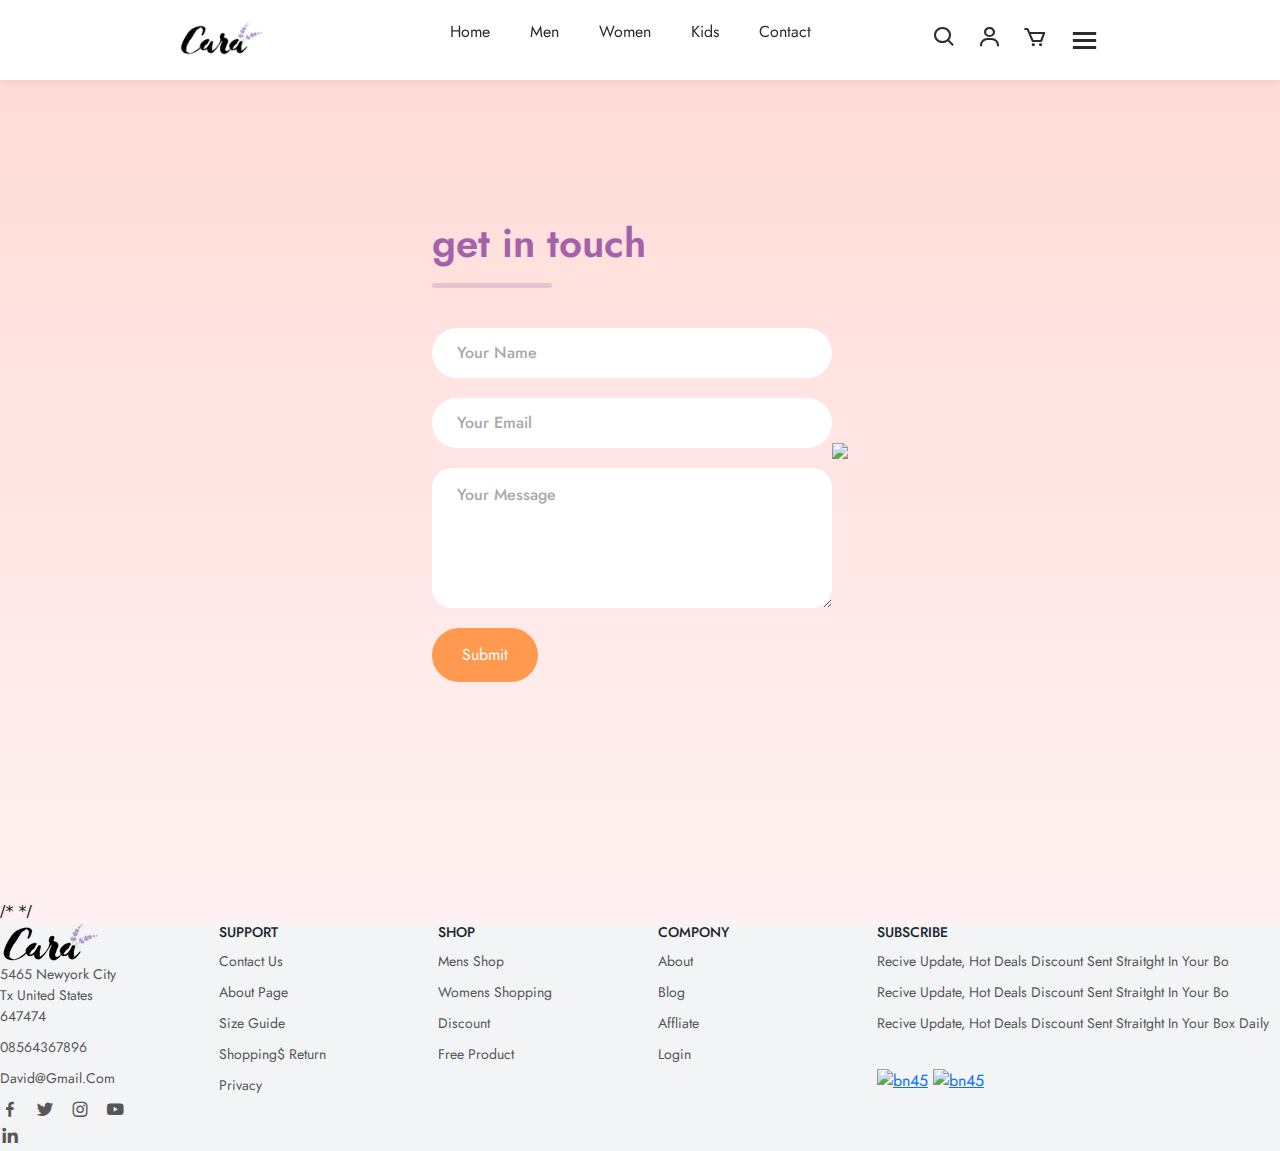
==== contact.html @ c73491e0 "first commit" ====
<!DOCTYPE html>
<html lang="en">
<head>
    <meta charset="UTF-8">
    <meta name="viewport" content="width=device-width, initial-scale=1.0">
    <title>Document</title>
    <link rel="stylesheet" href="./contact.css">
    <link rel="stylesheet" href="https://cdnjs.cloudflare.com/ajax/libs/font-awesome/6.5.1/css/all.min.css">
    <link rel="stylesheet"
  href="https://cdn.jsdelivr.net/npm/boxicons@latest/css/boxicons.min.css">
  <link
  rel="stylesheet"
  href="https://cdn.jsdelivr.net/npm/swiper@11/swiper-bundle.min.css"
/>
<link href="https://cdn.jsdelivr.net/npm/bootstrap@5.3.2/dist/css/bootstrap.min.css" rel="stylesheet">

<link rel="stylesheet" href="/path/to/flickity.css" media="screen">
<link href="https://unpkg.com/aos@2.3.1/dist/aos.css" rel="stylesheet">
<link
</head>
<body>
    <header class="sticky">
        <a href="#" class="logo"><img src="./images/logo (1).png" alt=""></a>
        <ul class="navmenu">
            <li><a href="index.html">home</a></li>
            <li><a href="mens.html">men</a></li>
            <li><a href="women.html">women</a></li>
            <li><a href="kids.html">kids</a></li>
            <li><a href="contact.html">contact</a></li>
        </ul>
        <div class="nav-icon">
            <a href="#"><i class='bx bx-search'></i></a>
            <a href="#"><i class='bx bx-user'></i></a>
            <a href="#"><i class='bx bx-cart'></i></a>
            

            <div class="bx bx-menu" id="menu-icon"></div>
        </div>
    </header>


    <div class="contact-container">
        <form action="https://api.web3forms.com/submit" method="POST" class="contact-left">
            <div class="contact-left-title">
                <h2> get in touch</h2>
                <hr>
            </div>
            <input type="hidden" name="access_key" value="82969496-e27a-42f1-a402-6fb9beb8beae">
            <input type="text" name="name" placeholder="Your Name" class="contact-inputs" required>
            <input type="em" name="email" placeholder="Your Email" class="contact-inputs" required>
            <textarea name="message" placeholder="Your Message" class="contact-inputs" required></textarea>
            <button type="submit">Submit</button>
        </form>
        <div class="contact-right">
<img src=" alt="">
        </div>
    </div>




/*     
    <!-- contact section --> */
<footer class="contact">
    <div class="contact-info">
        <div class="first-info">
            <img src="./images/logo (1).png" alt="">
            <p>5465 newyork city <br>tx united states 647474</p>
            <p>08564367896</p>
            <p>david@gmail.com</p>

            <div class="social-icon">
                <a href=""><i class='bx bxl-facebook'></i></a>
                <a href=""><i class='bx bxl-twitter'></i></a>
                <a href=""><i class='bx bxl-instagram'></i></a>
                <a href=""><i class='bx bxl-youtube'  ></i></a>
                <a href=""><i class='bx bxl-linkedin' ></i></a>
            </div>
        </div>
        <div class="second-info">
            <h4>SUPPORT</h4>
            <p>contact us</p>
            <p>about page</p>
            <p>size guide</p>
            <p>shopping$ return</p>
            <p>privacy</p>
        </div>
        <div class="third-info">
            <h4>SHOP</h4>
            <p>mens shop</p>
            <p>womens shopping</p>
            <p>discount</p>
            <p>free product</p>
        </div>
        <div class="fourth-info">
            <h4>COMPONY</h4>
            <p>about</p>
            <p>blog</p>
            <p>affliate</p>
            <p>login</p>
        </div>
        <div class="five">
            <h4>SUBSCRIBE</h4>
            <p>recive update, hot deals discount sent straitght in your bo</p>
            <p>recive update, hot deals discount sent straitght in your bo</p>
            <p>recive update, hot deals discount sent straitght in your box daily</p>
            <br>
            <a href="/" tabIndex="0"><img class="bn45" src="https://upload.wikimedia.org/wikipedia/commons/thumb/7/78/Google_Play_Store_badge_EN.svg/2560px-Google_Play_Store_badge_EN.svg.png" alt="bn45"/></a>

            <a href="/" tabIndex="0"><img class="bn46" src="https://developer.apple.com/assets/elements/badges/download-on-the-app-store.svg"alt="bn45"/></a>

        </div>
    </div>

</footer>
    <script>
        
let menu =document.querySelector('#menu-icon');
let navmenu =document.querySelector('.navmenu');

menu.onclick = () =>{
    menu.classList.toggle('bx-x')
    navmenu.classList.toggle('open')
}</script>
</body>
</html>
</body>
</html>
---- contact.css ----
@import url('https://fonts.googleapis.com/css2?family=Jost:wght@700&display=swap');
  *{
      margin: 0;
      padding: 0;
      box-sizing: border-box;
      scroll-behavior: smooth;
      font-family: 'Jost', sans-serif;
      list-style: none;
  }
      body{
          font-family: 'Outfit';
          background: linear-gradient(#ffdad5,#fff7f9);
      }
      .contact-container{
          height: 100vh;
          display: flex;
          align-items: center;
          justify-content: center;
      }
      .contact-left{
          display: flex;
          flex-direction: column;
          align-items:start ;
          gap: 20px;
      }
      .contact-left-title h2{
          font-weight: 600;
          color: #a363aa;
          font-size: 40px;
          margin-bottom: 5px;
  
      }
      .contact-left-title hr{
          border: none;
          width: 120px;
          height: 5px;
          background-color: #a363aa;
          border-radius: 10px;
          margin-bottom:20px ;
  
      }
      .contact-inputs{
          width: 400px;
          height:50px ;
          border: none;
          outline: none;
          padding-left: 25px;
          font-weight: 500;
          color: #666;
          border-radius: 50px;
  
  
      }
      .contact-left textarea{
          height: 140px;
          padding-top: 15px;
          border-radius: 20px;
  
      }
      .contact-inputs:focus{
          border: 2px solid #ff994f;
  
      }
      .contact-inputs::placeholder{
          color:#a9a9a9 ;
  
      }
      .contact-left button{
          display: flex;
          align-items: center;
          padding: 15px 30px;
          font-size: 16px;
          font-size: 16px;
          color: #fff;
          gap: 10px;
          border: none;
          border-radius: 50px;
          background: linear-gradient(270deg,#ff994f,#ff994f);
          cursor: pointer;
      }
      .contact-left button img{
          height: 15px;
      }
      .contact-right img{
          width: 500px;
        }
   @media (max-width:800px) {
      .contact-inputs{
          width: 80vw;
      }
      .contact-right{
          display: none;
      }
  }  
  
  
  footer section 
  .bn46 {
    width: 150px;
    height: 50px;
  }
  .bn45 {
    width: 170px;
    height: 50px;
  }
  .contact{
    background-color: #f3f4f6;
  }
  .contact-info{
    display: grid;
    grid-template-columns: repeat(auto-fit,minmax(160px,auto));
    gap: 3rem;
  }
  .first-info{
    width: 140px;
    height: auto;
  }
  .contact-info h4{
    color: #212529;
    font-size: 14px;
    margin-bottom: 10px;
  }
  .contact-info p{
    color: #565656;
    font-size: 14px;
    font-weight: 400;
    text-transform: capitalize;
    line-height: 1.5;
    margin-bottom: 10px;
    cursor: pointer;
    transition: all .42s;
  }
  .contact-info p:hover{
    color: #ee1c47;
  }
  .social-icon i{
    color: #565656;
    margin-right: 10px;
    font-size: 20px;
    transition: all .42s;
  }
  .social-icon i:hover{
    transform: scale(1.3);
  }
  
  .left-col{
    float: left;
    margin-left: 7%;
     margin-bottom: 240px; 
    display: flex;
    flex-direction: column;
    align-items: center;
  }
  .left-col h4{
    padding-bottom: 15px;
  }
  .left-col h1{
    color: #088178;
  }
  .left-col button{
    background-color: transparent;
    color: #088178;
    border: 0;
    padding: 14px 80px 14px 65px;
    font-weight: 700;
    font-size: 15px;
  
  }
  
  /* nav style */
  header{
    position: fixed;
    width: 100%;
    top: 0;
    right: 0;
    z-index: 1000;
    display: flex;
    align-items: center;
    justify-content: space-around;
    padding: 20px 10%;
  
  }
  .logo img{
    max-width: 120px;
    height: auto;
  }
  .navmenu{
    display: flex;
  }
  .navmenu a{
    color: #2c2c2c;
    font-size: 16px;
    text-transform: capitalize;
    text-decoration: none;
    padding: 10px 20px;
    font-weight: 400;
    transition: all .42s ease;
  }
  .navmenu a:hover{
    color: #ee1c47;
  }
  .nav-icon{
    display: flex;
    align-items: center;
  }
  .nav-icon i{
    margin-right: 20px;
    color: #2c2c2c;
    font-size: 25px;
    font-weight: 400;
    transition: all .42s ease;
  }
  .nav-icon i:hover{
    transform: scale(1.1);
    color: #ee1c47;
  }
  #menu-icon{
    font-size: 35px;
    color: #2c2c2c;
    cursor: pointer;
    z-index: 10001;
  }
  /* 
  sticky nav items */
  header.sticky{
    background: #fff;
    padding: 20px 10%;
    box-shadow: 0px 0px 10px rgb(0 0 0 /10%);
  }
  
  .sticky {
    position: fixed;
    top: 0;
    width: 100%;
  }
  
  /* nav res mediaquery */
  
  @media(max-width:750px){
    .navmenu{
      position: absolute;
      top: 100%;
      right: -100%;
      width: 300px;
      height: 130vh;
      background: #edfff1;
      display: flex;
      flex-direction: column;
      align-items: center;
      padding: 120px 30px;
      transition: all .42s ;
    }
    .navmenu a{
      display: block;
      margin: 18px 0;
    }
    .navmenu.open{
      right: 0;
    }
    #menu-icon{
      display: contents;
    }
  }
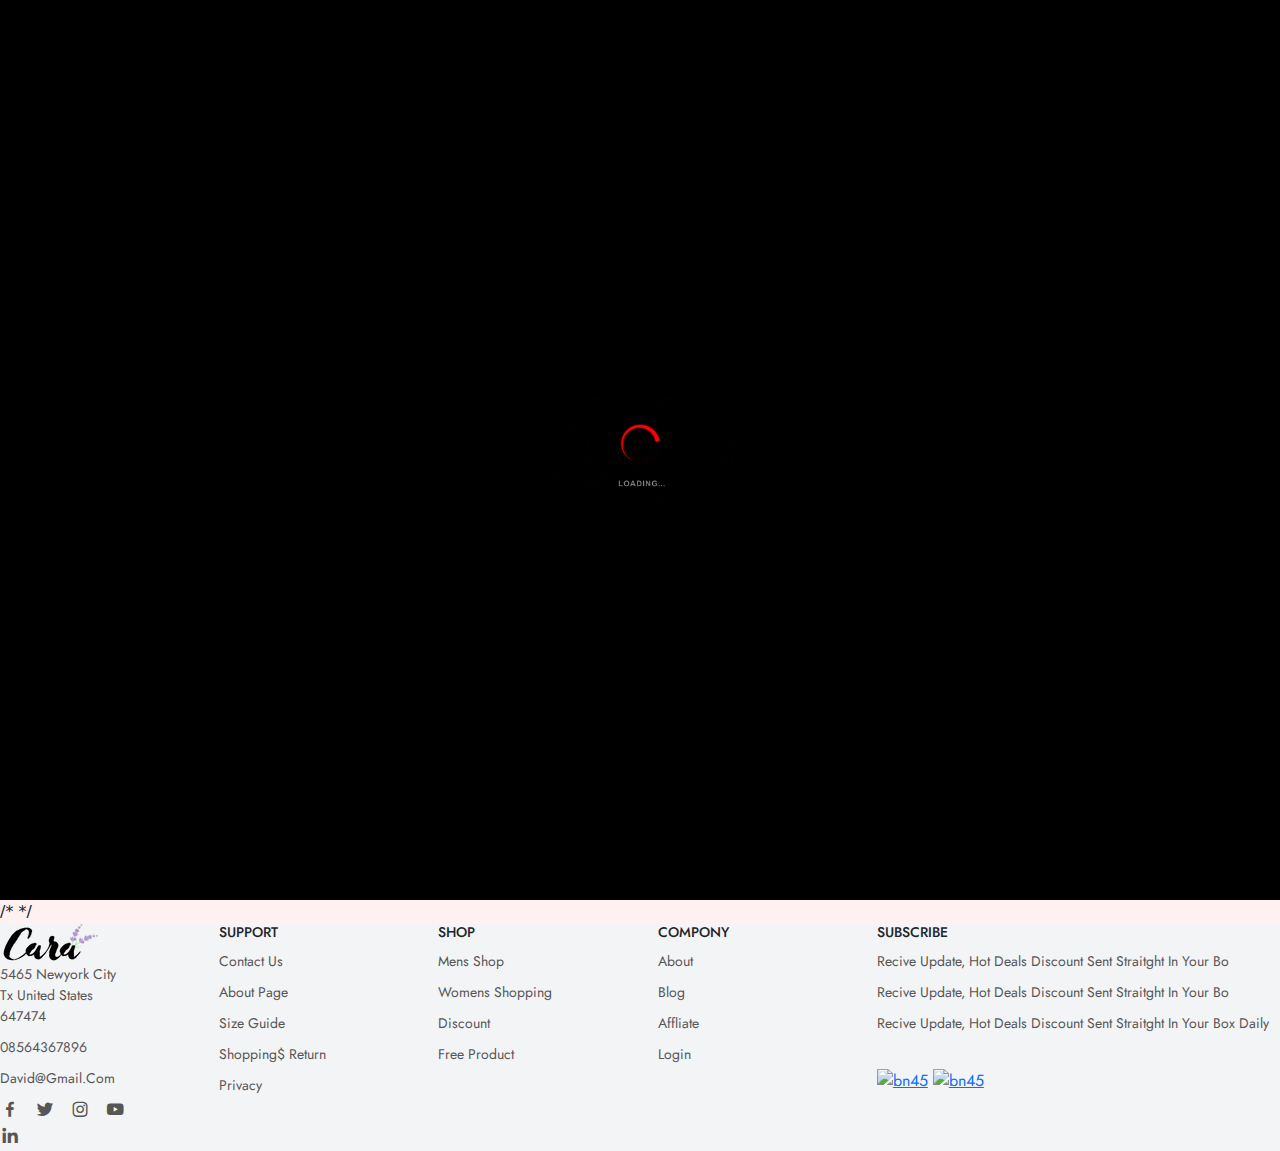
==== commit b53e794d: "vv" ====
--- a/contact.html
+++ b/contact.html
@@ -37,6 +37,9 @@
             <div class="bx bx-menu" id="menu-icon"></div>
         </div>
     </header>
+
+
+    <div  id="preloader"></div> 
 
 
     <div class="contact-container">
@@ -122,6 +125,17 @@
     menu.classList.toggle('bx-x')
     navmenu.classList.toggle('open')
 }</script>
+
+<script>
+   window.addEventListener("load", function() {
+  const preloader = document.querySelector("#preloader");
+
+  setTimeout(() => {
+    preloader.style.display="none"
+  }, 2000); 
+});
+
+</script>
 </body>
 </html>
 </body>
--- a/contact.css
+++ b/contact.css
@@ -261,4 +261,20 @@
     #menu-icon{
       display: contents;
     }
+  }
+
+
+
+  #preloader{
+    background: #000 url(./images/Loading_1.gif) no-repeat center center ;
+    height: 100vh;
+    background-size: 15%;
+    width: 100%;
+    position: fixed;
+    z-index: 9999;
+  } 
+  @media (max-width: 600px) {
+    #preloader {
+      background-size: 40%; 
+    }
   }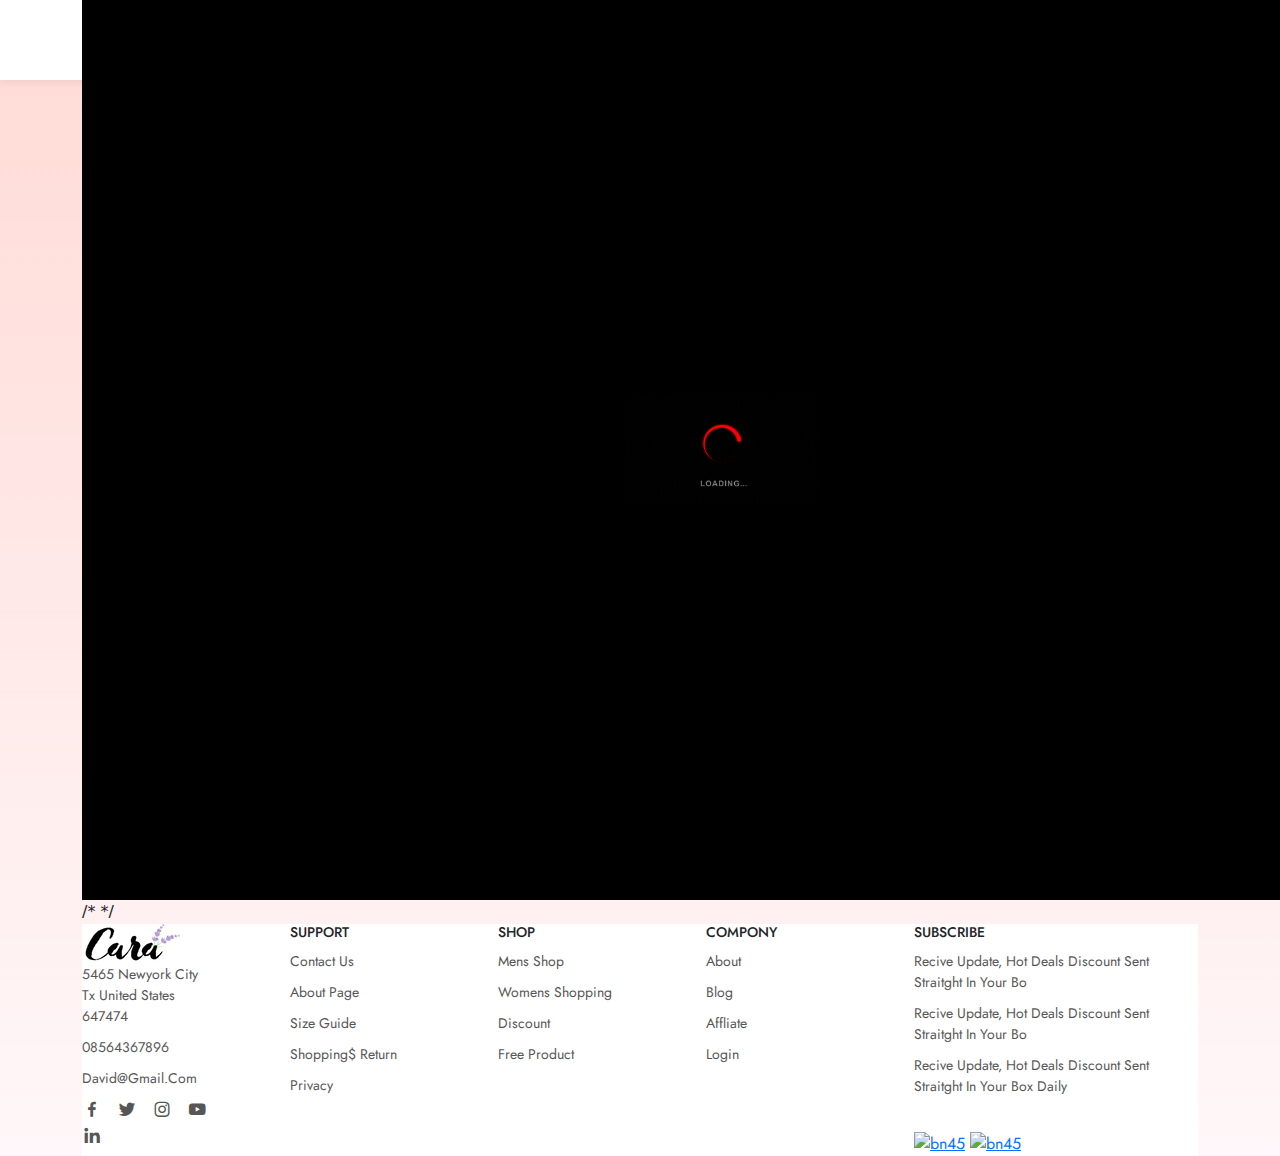
==== commit 2b467a09: "bb" ====
--- a/contact.html
+++ b/contact.html
@@ -18,7 +18,7 @@
 <link href="https://unpkg.com/aos@2.3.1/dist/aos.css" rel="stylesheet">
 <link
 </head>
-<body>
+<body class="container fluid">
     <header class="sticky">
         <a href="#" class="logo"><img src="./images/logo (1).png" alt=""></a>
         <ul class="navmenu">
--- a/contact.css
+++ b/contact.css
@@ -95,7 +95,7 @@
   }  
   
   
-  footer section 
+
   .bn46 {
     width: 150px;
     height: 50px;
@@ -105,7 +105,7 @@
     height: 50px;
   }
   .contact{
-    background-color: #f3f4f6;
+    background-color: #fff;
   }
   .contact-info{
     display: grid;
@@ -233,6 +233,9 @@
     position: fixed;
     top: 0;
     width: 100%;
+  }
+#menu-icon{
+    display: none;
   }
   
   /* nav res mediaquery */
@@ -265,7 +268,7 @@
 
 
 
-  #preloader{
+ #preloader{
     background: #000 url(./images/Loading_1.gif) no-repeat center center ;
     height: 100vh;
     background-size: 15%;
@@ -273,7 +276,10 @@
     position: fixed;
     z-index: 9999;
   } 
-  @media (max-width: 600px) {
+  
+
+
+ @media (max-width: 600px) {
     #preloader {
       background-size: 40%; 
     }
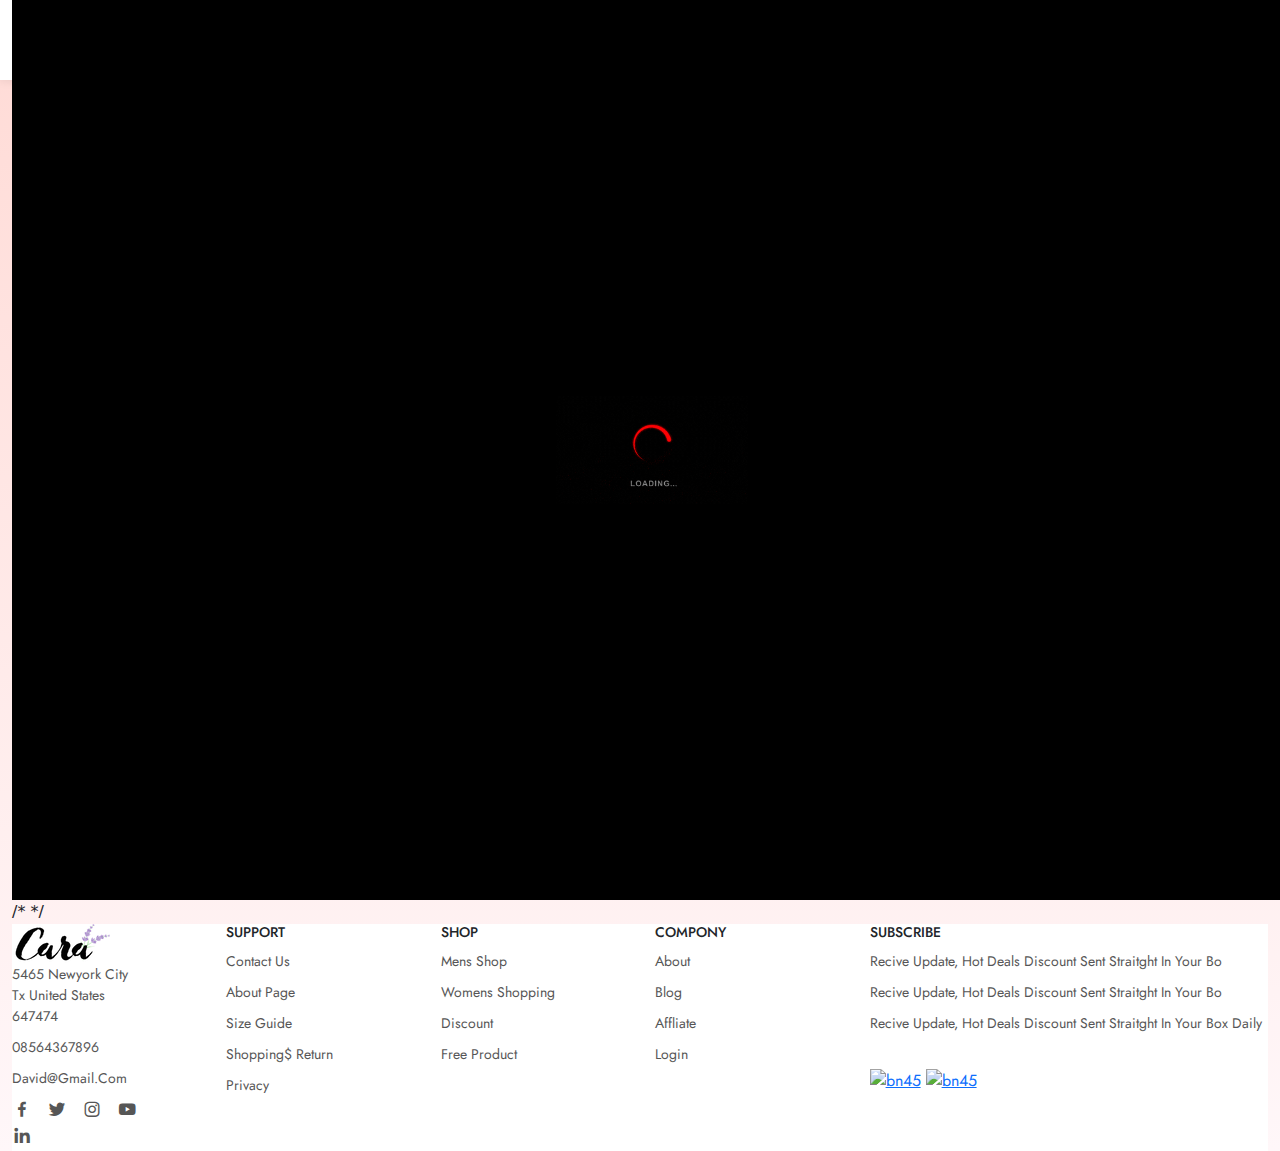
==== commit 6005b344: "ccc" ====
--- a/contact.html
+++ b/contact.html
@@ -18,7 +18,7 @@
 <link href="https://unpkg.com/aos@2.3.1/dist/aos.css" rel="stylesheet">
 <link
 </head>
-<body class="container fluid">
+<body class="container-fluid">
     <header class="sticky">
         <a href="#" class="logo"><img src="./images/logo (1).png" alt=""></a>
         <ul class="navmenu">
--- a/contact.css
+++ b/contact.css
@@ -279,7 +279,7 @@
   
 
 
- @media (max-width: 600px) {
+@media (max-width: 600px) {
     #preloader {
       background-size: 40%; 
     }
